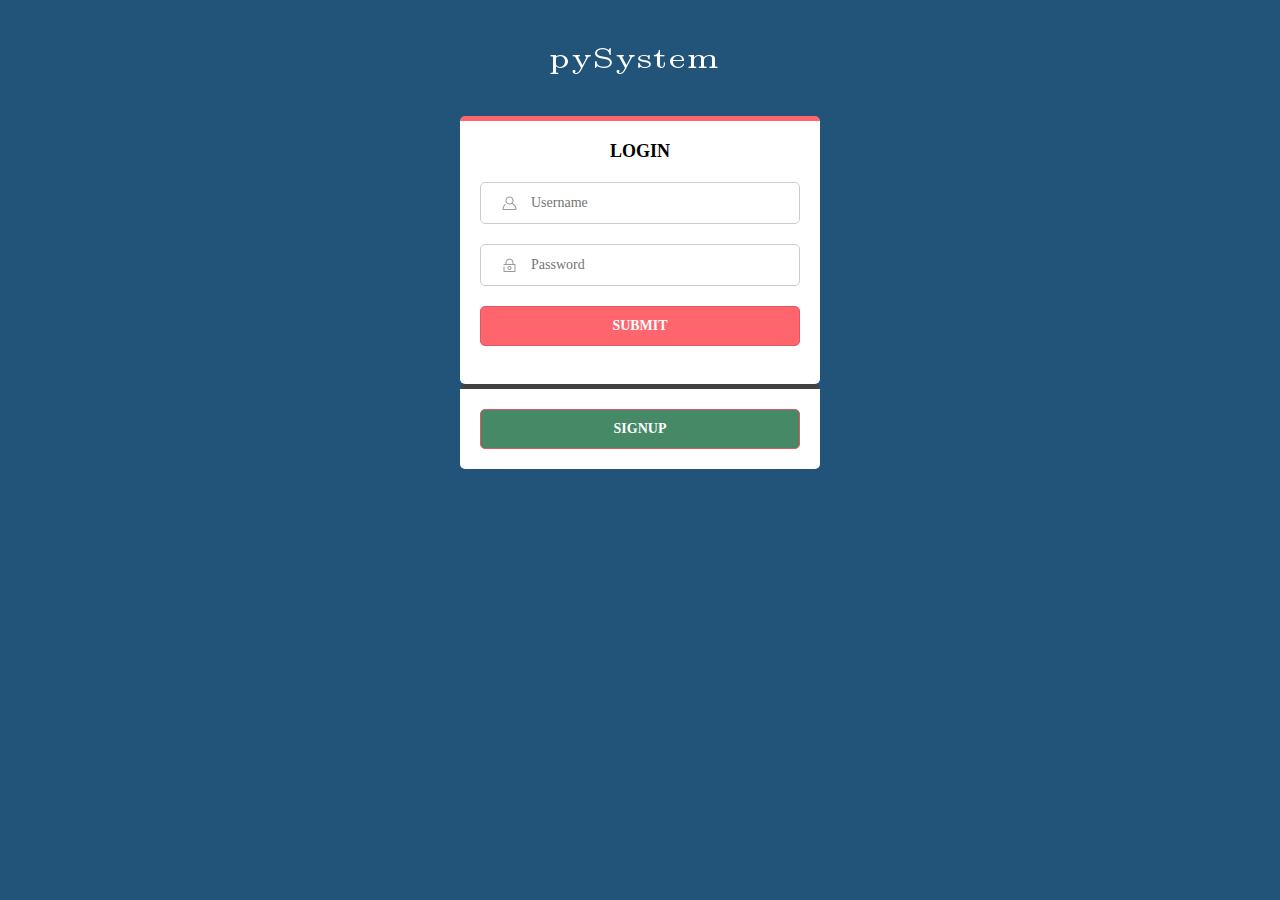
==== resources/htmls/login_welcome.html @ 086a7e95 "pySystem: Templates directory structure and demo files are added" ====
<html xmlns="http://www.w3.org/1999/xhtml" xml:lang="en" lang="en">
<head>

<title class="txt_pySystem_Login">pySytem - [Login]</title>


<style type="text/css">
body {
    background: #225378  no-repeat fixed center center;
    background-size: cover;
    font-family: Montserrat;
}

.logo {
    width: 213px;
    height: 56px;
    background: url('../public/images/pySystem.png') no-repeat;
    margin: 30px auto;
}

.login-block {
    width: 320px;
    padding: 20px;
    background: #fff;
    border-radius: 5px;
    border-top: 5px solid #ff656c;
    margin: 0 auto;
}

.login-block h1 {
    text-align: center;
    color: #000;
    font-size: 18px;
    text-transform: uppercase;
    margin-top: 0;
    margin-bottom: 20px;
}

.login-block input {
    width: 100%;
    height: 42px;
    box-sizing: border-box;
    border-radius: 5px;
    border: 1px solid #ccc;
    margin-bottom: 20px;
    font-size: 14px;
    font-family: Montserrat;
    padding: 0 20px 0 50px;
    outline: none;
}

.login-block input#username {
    background: #fff url('../public/images/username_icon.png') 20px top no-repeat;
    background-size: 16px 80px;
}

.login-block input#username:focus {
    background: #fff url('../public/images/username_icon.png') 20px bottom no-repeat;
    background-size: 16px 80px;
}

.login-block input#password {
    background: #fff url('../public/images/password_icon.png') 20px top no-repeat;
    background-size: 16px 80px;
}

.login-block input#password:focus {
    background: #fff url('../public/images/password_icon.png') 20px bottom no-repeat;
    background-size: 16px 80px;
}

.login-block input:active, .login-block input:focus {
    border: 1px solid #ff656c;
}

.login-block button {
    width: 100%;
    height: 40px;
    background: #ff656c;
    box-sizing: border-box;
    border-radius: 5px;
    border: 1px solid #e15960;
    color: #fff;
    font-weight: bold;
    text-transform: uppercase;
    font-size: 14px;
    font-family: Montserrat;
    outline: none;
    cursor: pointer;
}

.signup-block {
    width: 320px;
    padding: 20px;
    background: #fff;
    border-radius: 5px;
    border-top: 5px solid #424143;
    margin: 0 auto;
}

.signup-block input:active, .login-block input:focus {
    border: 1px solid #ff656c;
}
.signup-block button {
    width: 100%;
    height: 40px;
    background: #468966;
    box-sizing: border-box;
    border-radius: 5px;
    border: 1px solid #e15960;
    color: #fff;
    font-weight: bold;
    text-transform: uppercase;
    font-size: 14px;
    font-family: Montserrat;
    outline: none;
    cursor: pointer;
}

.login-block button:hover {
    background: #ff7b81;
}

</style>

<link rel="stylesheet" href="css/style.css" media="screen" />

</head>

<body>
<div class="logo"></div>
<div class="login-block">
    <h1>Login</h1>
    <input type="text" value="" placeholder="Username" id="username" />
    <input type="password" value="" placeholder="Password" id="password" />
    <button>Submit</button>
    <br>
    <br>
</div>

<div class="signup-block">
    <button>SignUp</button>
</div>

</body>
</html>
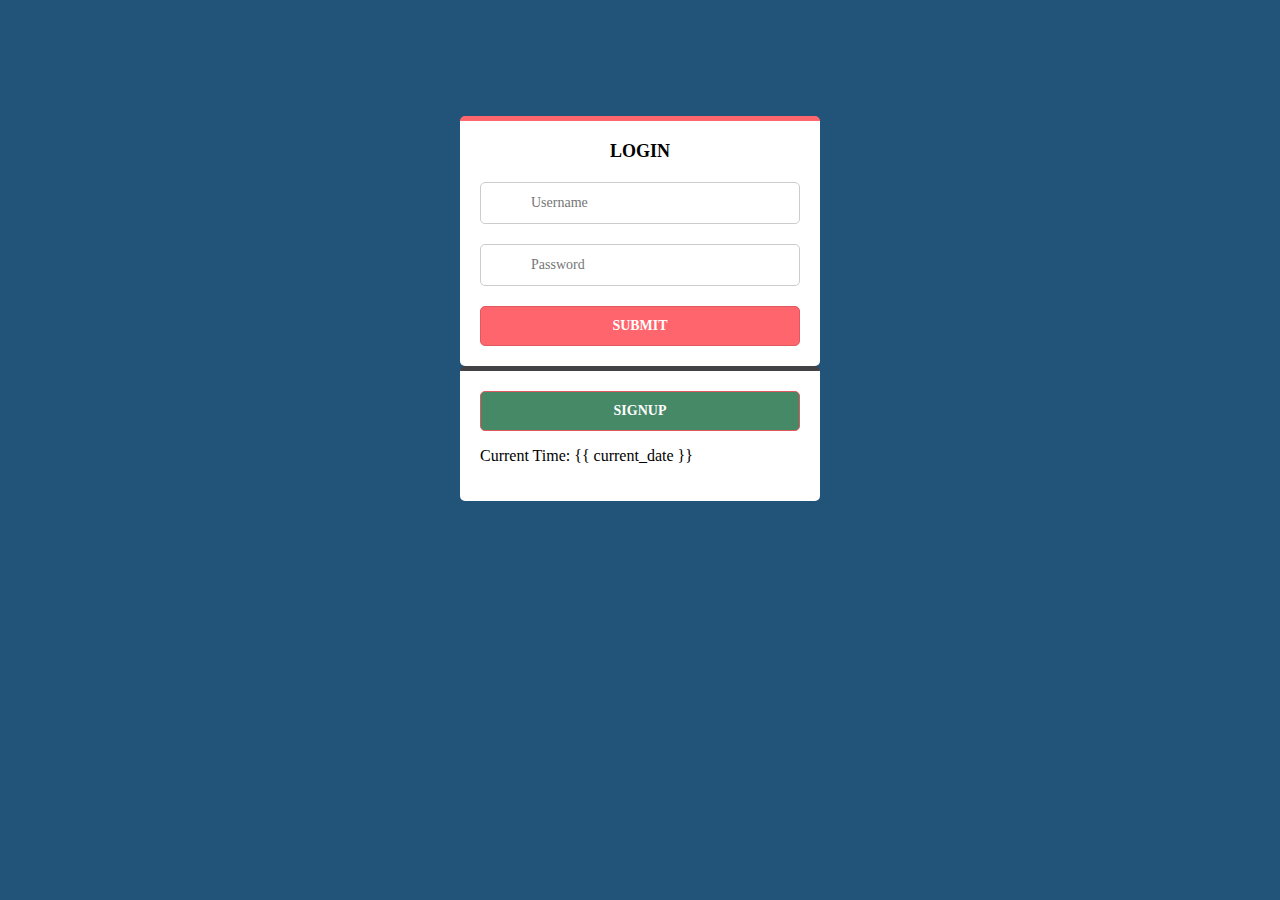
==== commit 01d31bc5: "pySystem: Static Image/css file LOCATION is used in HTML files." ====
--- a/resources/htmls/login_welcome.html
+++ b/resources/htmls/login_welcome.html
@@ -3,7 +3,7 @@
 
 <title class="txt_pySystem_Login">pySytem - [Login]</title>
 
-
+<!--#With Included CSS and Static Image File #-->
 <style type="text/css">
 body {
     background: #225378  no-repeat fixed center center;
@@ -14,7 +14,7 @@
 .logo {
     width: 213px;
     height: 56px;
-    background: url('../public/images/pySystem.png') no-repeat;
+    background: url('/static/images/pySystem.png') no-repeat;
     margin: 30px auto;
 }
 
@@ -50,22 +50,22 @@
 }
 
 .login-block input#username {
-    background: #fff url('../public/images/username_icon.png') 20px top no-repeat;
+    background: #fff url('/static/images/username_icon.png') 20px top no-repeat;
     background-size: 16px 80px;
 }
 
 .login-block input#username:focus {
-    background: #fff url('../public/images/username_icon.png') 20px bottom no-repeat;
+    background: #fff url('/static/images/username_icon.png') 20px bottom no-repeat;
     background-size: 16px 80px;
 }
 
 .login-block input#password {
-    background: #fff url('../public/images/password_icon.png') 20px top no-repeat;
+    background: #fff url('/static/images/password_icon.png') 20px top no-repeat;
     background-size: 16px 80px;
 }
 
 .login-block input#password:focus {
-    background: #fff url('../public/images/password_icon.png') 20px bottom no-repeat;
+    background: #fff url('/static/images/password_icon.png') 20px bottom no-repeat;
     background-size: 16px 80px;
 }
 
@@ -123,7 +123,7 @@
 
 </style>
 
-<link rel="stylesheet" href="css/style.css" media="screen" />
+<!--<link rel="stylesheet" href="css/style.css" media="screen" />-->
 
 </head>
 
@@ -135,11 +135,12 @@
     <input type="password" value="" placeholder="Password" id="password" />
     <button>Submit</button>
     <br>
-    <br>
 </div>
 
 <div class="signup-block">
     <button>SignUp</button>
+    <br>
+    <p>Current Time: {{ current_date }} </p>
 </div>
 
 </body>
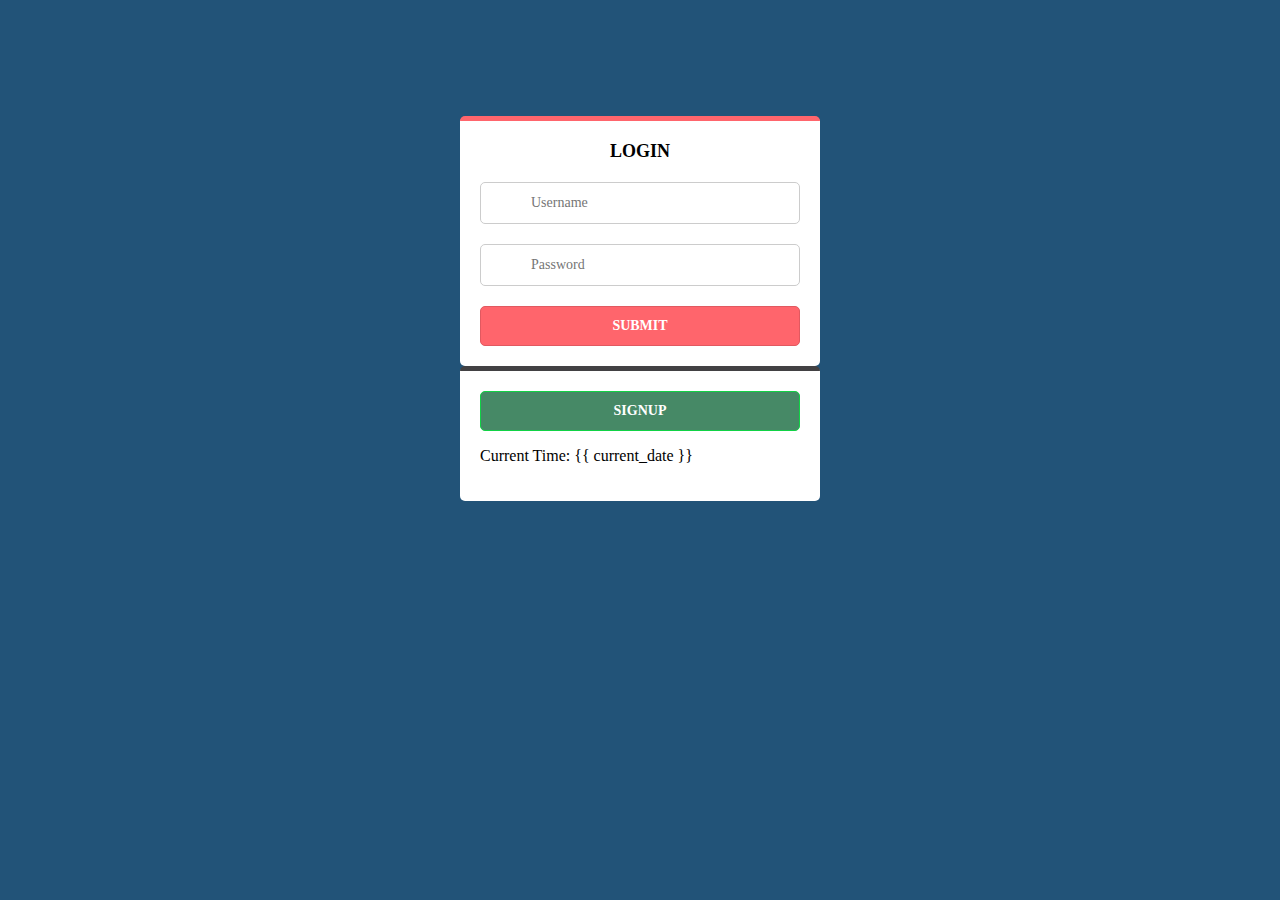
==== commit 1bfcaa83: "pySystem: Reading Data from models and form validation using JS" ====
--- a/resources/htmls/login_welcome.html
+++ b/resources/htmls/login_welcome.html
@@ -89,6 +89,10 @@
     cursor: pointer;
 }
 
+.login-block button:hover {
+    background: #ff7b81;
+}
+
 .signup-block {
     width: 320px;
     padding: 20px;
@@ -107,7 +111,7 @@
     background: #468966;
     box-sizing: border-box;
     border-radius: 5px;
-    border: 1px solid #e15960;
+    border: 1px solid #11d245;
     color: #fff;
     font-weight: bold;
     text-transform: uppercase;
@@ -117,8 +121,8 @@
     cursor: pointer;
 }
 
-.login-block button:hover {
-    background: #ff7b81;
+.signup-block button:hover {
+    background: #3fb479;
 }
 
 </style>
